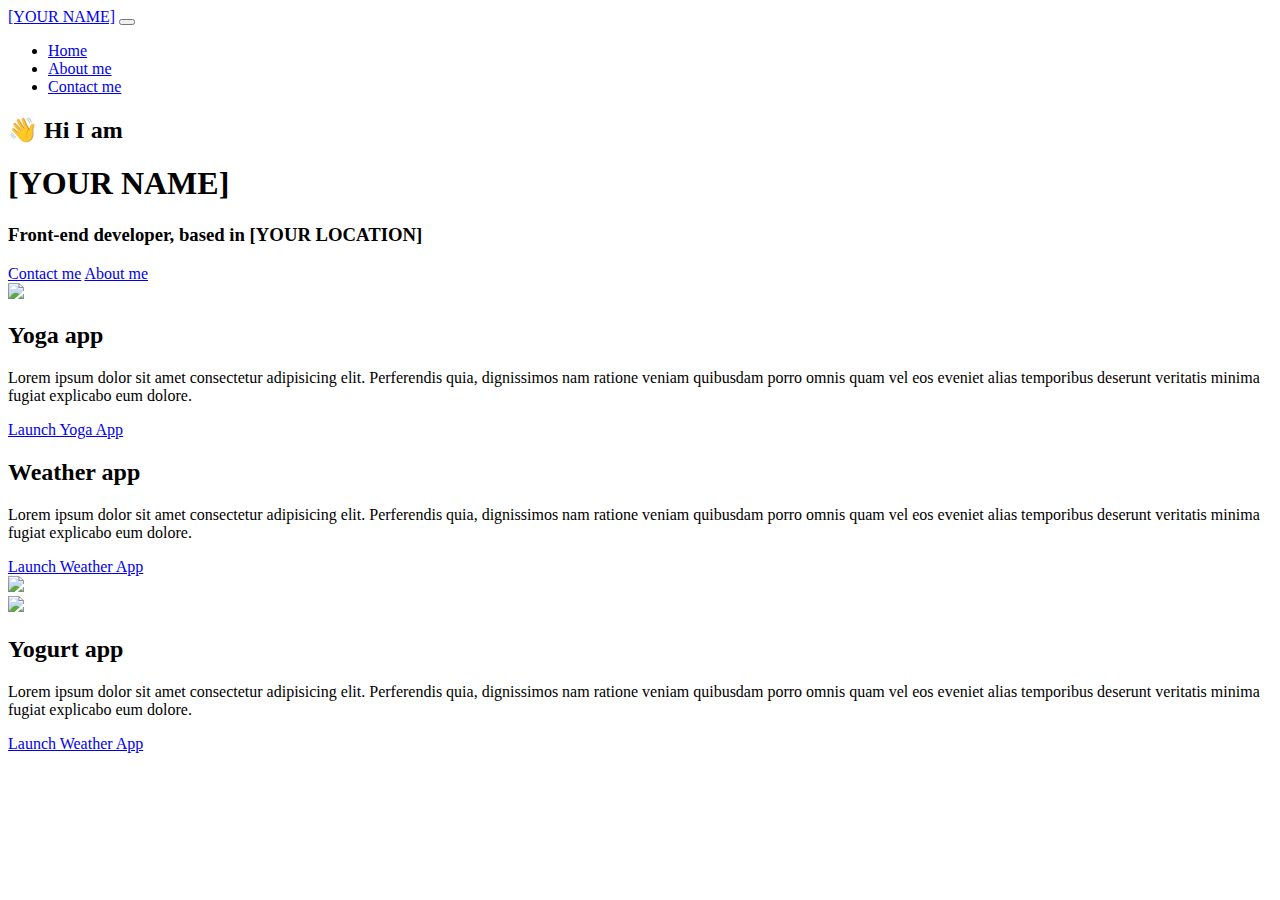
==== index.html @ b13b508b "added index.html" ====
<!DOCTYPE html>
<html lang="en">
  <head>
    <meta charset="UTF-8" />
    <meta http-equiv="X-UA-Compatible" content="IE=edge" />
    <meta name="viewport" content="width=device-width, initial-scale=1.0" />
    <title>[YOUR NAME]</title>
    <link
      href="https://cdn.jsdelivr.net/npm/bootstrap@5.0.0-beta2/dist/css/bootstrap.min.css"
      rel="stylesheet"
      integrity="sha384-BmbxuPwQa2lc/FVzBcNJ7UAyJxM6wuqIj61tLrc4wSX0szH/Ev+nYRRuWlolflfl"
      crossorigin="anonymous"
    />
    <script
      src="https://cdn.jsdelivr.net/npm/bootstrap@5.0.0-beta2/dist/js/bootstrap.bundle.min.js"
      integrity="sha384-b5kHyXgcpbZJO/tY9Ul7kGkf1S0CWuKcCD38l8YkeH8z8QjE0GmW1gYU5S9FOnJ0"
      crossorigin="anonymous"
    ></script>
    <link rel="stylesheet" href="style.css" />
  </head>
  <body>
    <nav class="navbar navbar-expand-lg navbar-light bg-light fixed-top">
      <div class="container">
        <a class="navbar-brand" href="index.html">[YOUR NAME]</a>
        <button
          class="navbar-toggler"
          type="button"
          data-bs-toggle="collapse"
          data-bs-target="#navbarNav"
          aria-controls="navbarNav"
          aria-expanded="false"
          aria-label="Toggle navigation"
        >
          <span class="navbar-toggler-icon"></span>
        </button>
        <div class="collapse navbar-collapse" id="navbarNav">
          <ul class="navbar-nav">
            <li class="nav-item">
              <a class="nav-link active" aria-current="page" href="index.html"
                >Home</a
              >
            </li>
            <li class="nav-item">
              <a class="nav-link" href="about.html">About me</a>
            </li>
            <li class="nav-item">
              <a class="nav-link" href="about.html#contact">Contact me</a>
            </li>
          </ul>
        </div>
      </div>
    </nav>
    <h2 class="text-center">👋 Hi I am</h2>
    <h1 class="text-center">[YOUR NAME]</h1>
    <h3 class="text-center">Front-end developer, based in [YOUR LOCATION]</h3>
    <div class="navigation-links mb-5">
      <a href="about.html#contact" class="primary-link">Contact me</a>
      <a href="about.html" class="secondary-link">About me</a>
    </div>
    <div class="container">
      <div class="row">
        <div class="col-6">
          <img src="images/yoga.png" class="img-fluid rounded" />
        </div>
        <div class="col-6">
          <h2 class="mb-3">Yoga app</h2>
          <p>
            Lorem ipsum dolor sit amet consectetur adipisicing elit. Perferendis
            quia, dignissimos nam ratione veniam quibusdam porro omnis quam vel
            eos eveniet alias temporibus deserunt veritatis minima fugiat
            explicabo eum dolore.
          </p>
          <div class="mt-5">
            <a href="#" class="primary-link">Launch Yoga App</a>
          </div>
        </div>
      </div>
      <div class="row mt-5">
        <div class="col-6">
          <h2 class="mb-3">Weather app</h2>
          <p>
            Lorem ipsum dolor sit amet consectetur adipisicing elit. Perferendis
            quia, dignissimos nam ratione veniam quibusdam porro omnis quam vel
            eos eveniet alias temporibus deserunt veritatis minima fugiat
            explicabo eum dolore.
          </p>
          <div class="mt-5">
            <a href="#" class="primary-link">Launch Weather App</a>
          </div>
        </div>
        <div class="col-6">
          <img src="images/weather.png" class="img-fluid rounded" />
        </div>
      </div>
      <div class="row mt-5">
        <div class="col-6">
          <img src="images/yogurt.png" class="img-fluid rounded" />
        </div>
        <div class="col-6">
          <h2 class="mb-3">Yogurt app</h2>
          <p>
            Lorem ipsum dolor sit amet consectetur adipisicing elit. Perferendis
            quia, dignissimos nam ratione veniam quibusdam porro omnis quam vel
            eos eveniet alias temporibus deserunt veritatis minima fugiat
            explicabo eum dolore.
          </p>
          <div class="mt-5">
            <a href="#" class="primary-link">Launch Weather App</a>
          </div>
        </div>
      </div>
    </div>
  </body>
</html>
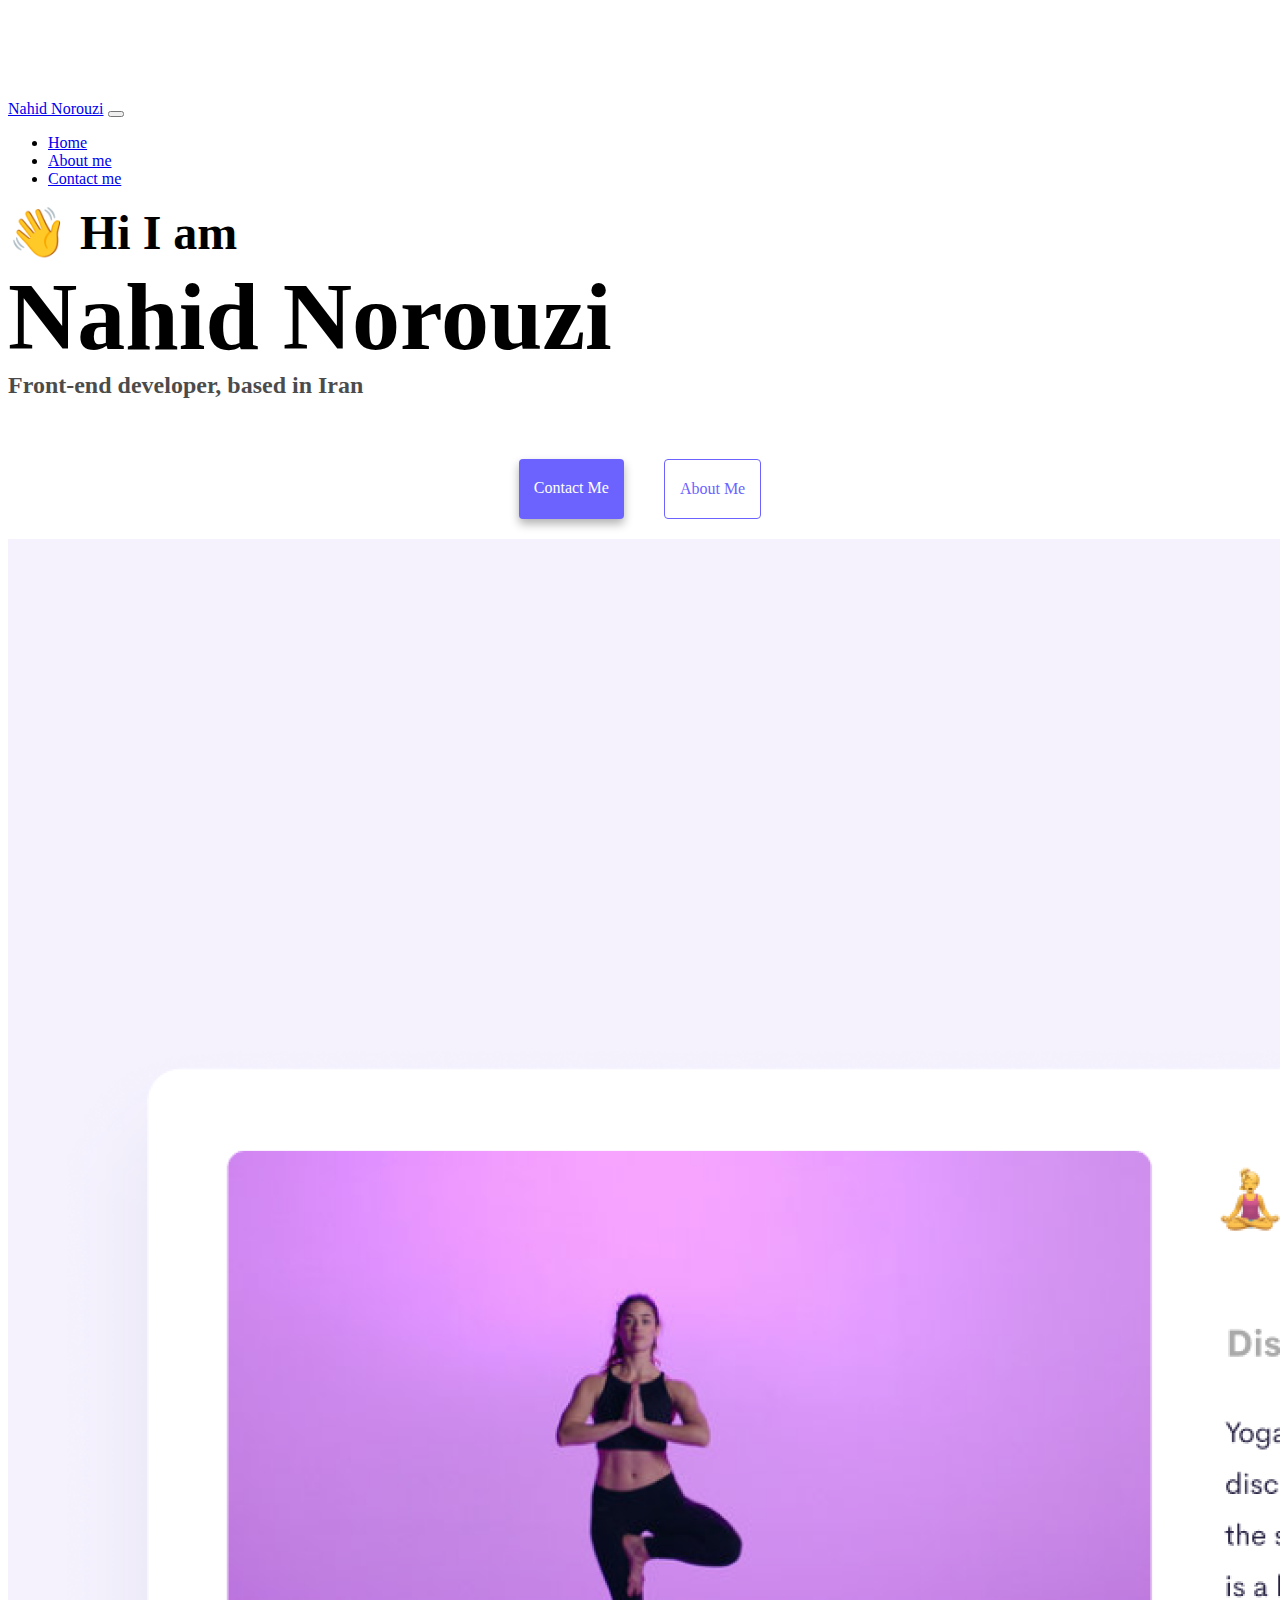
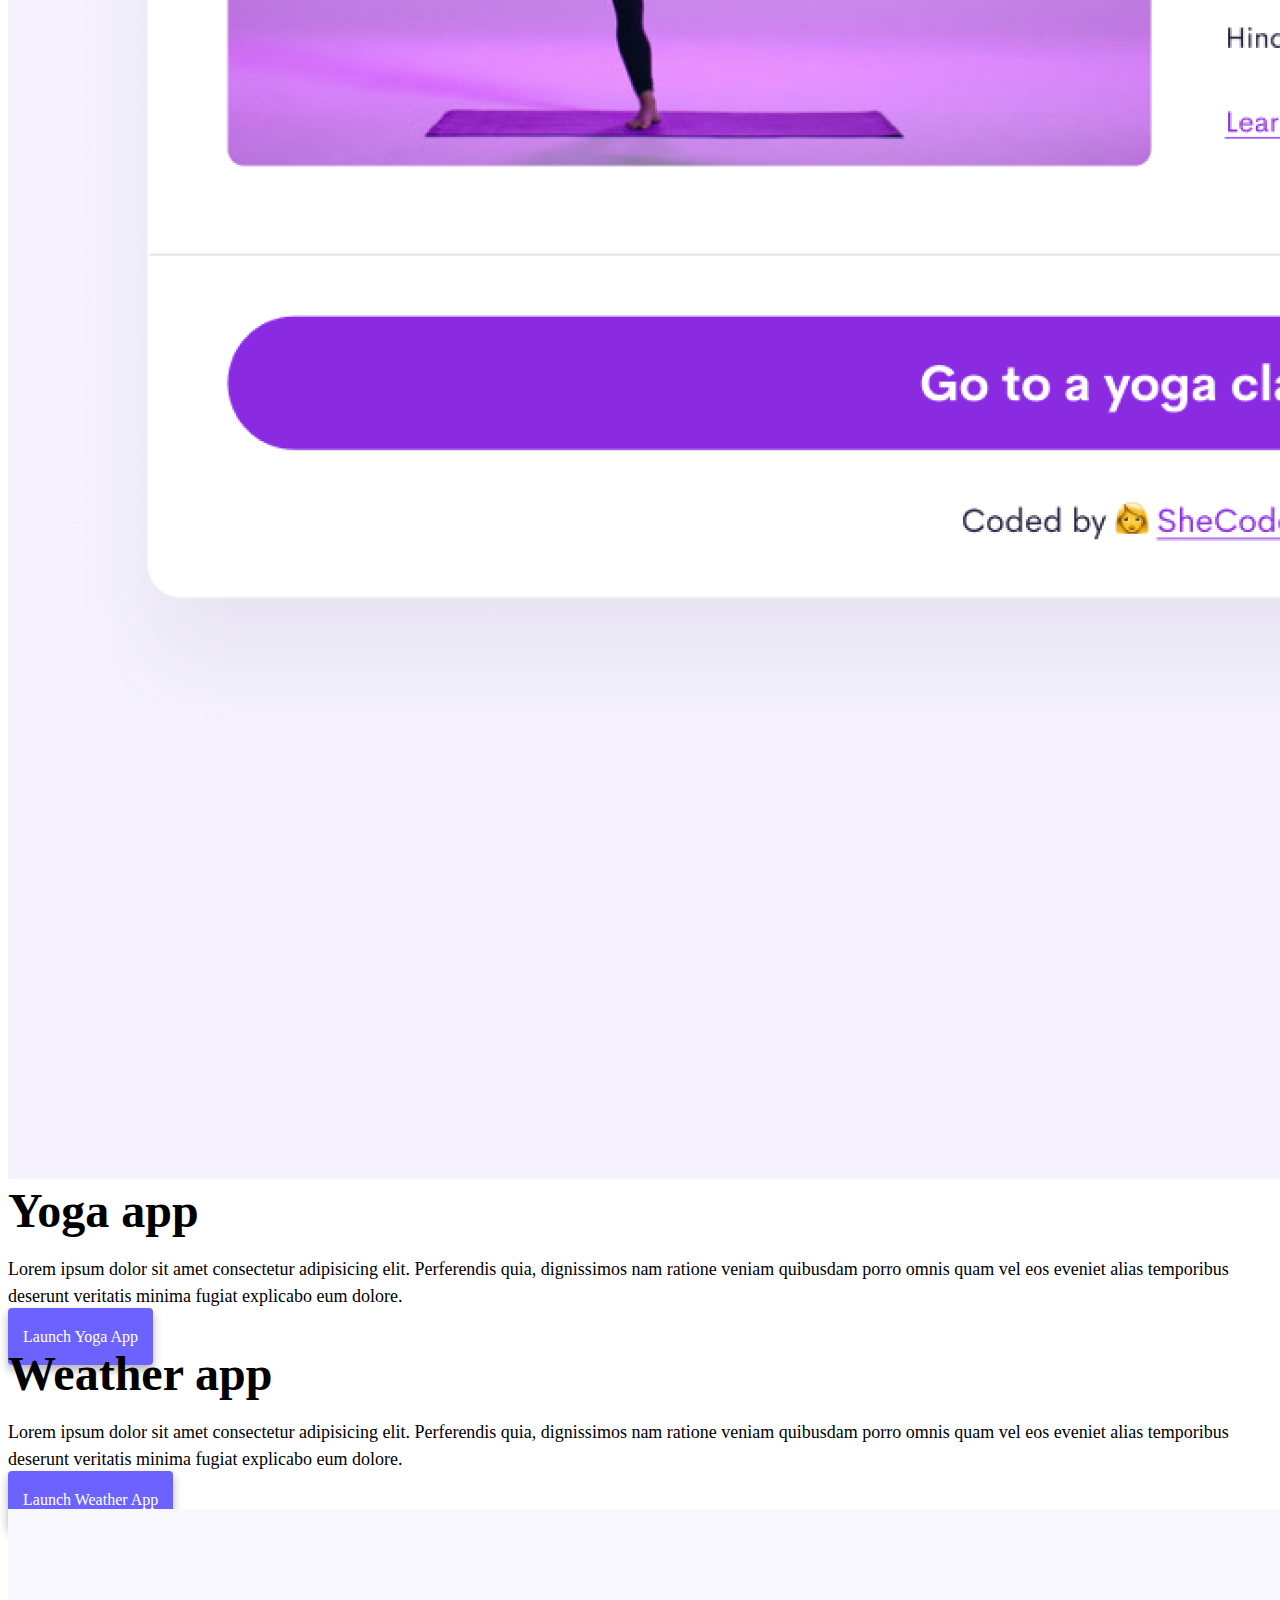
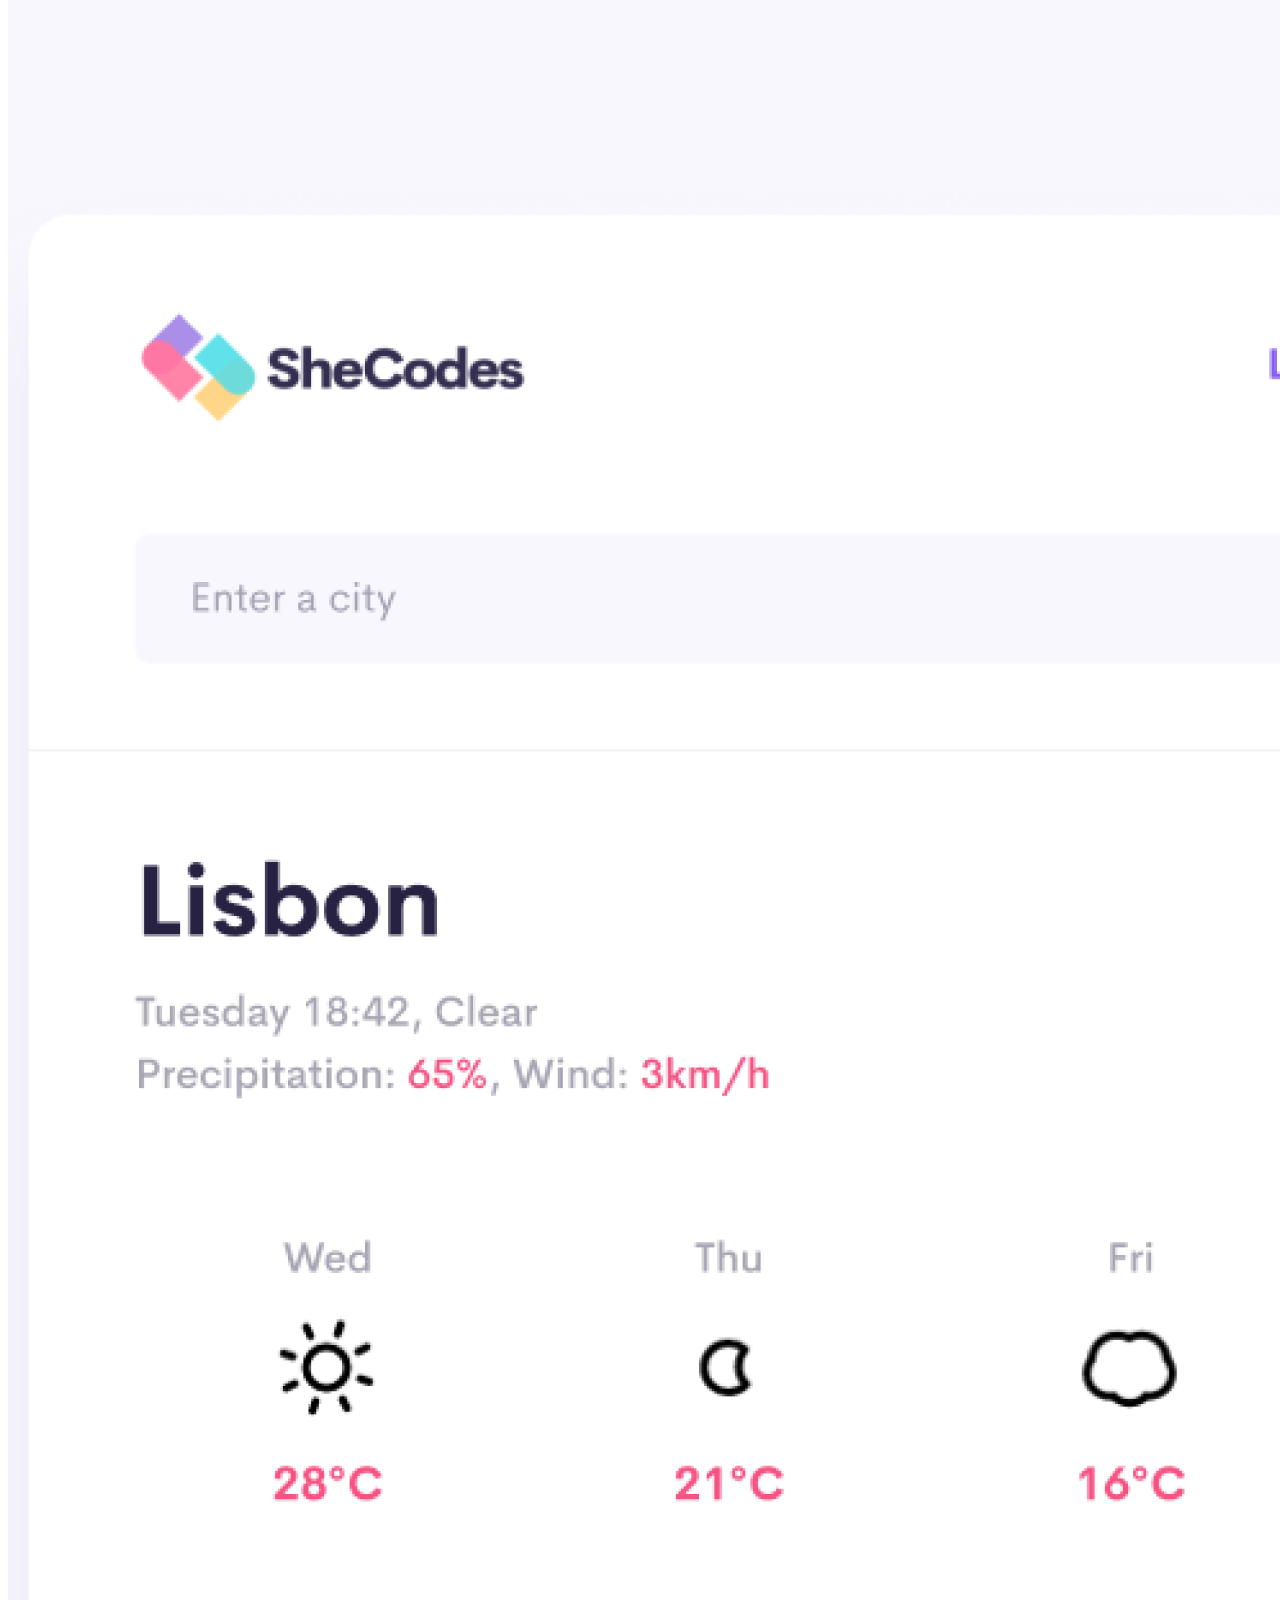
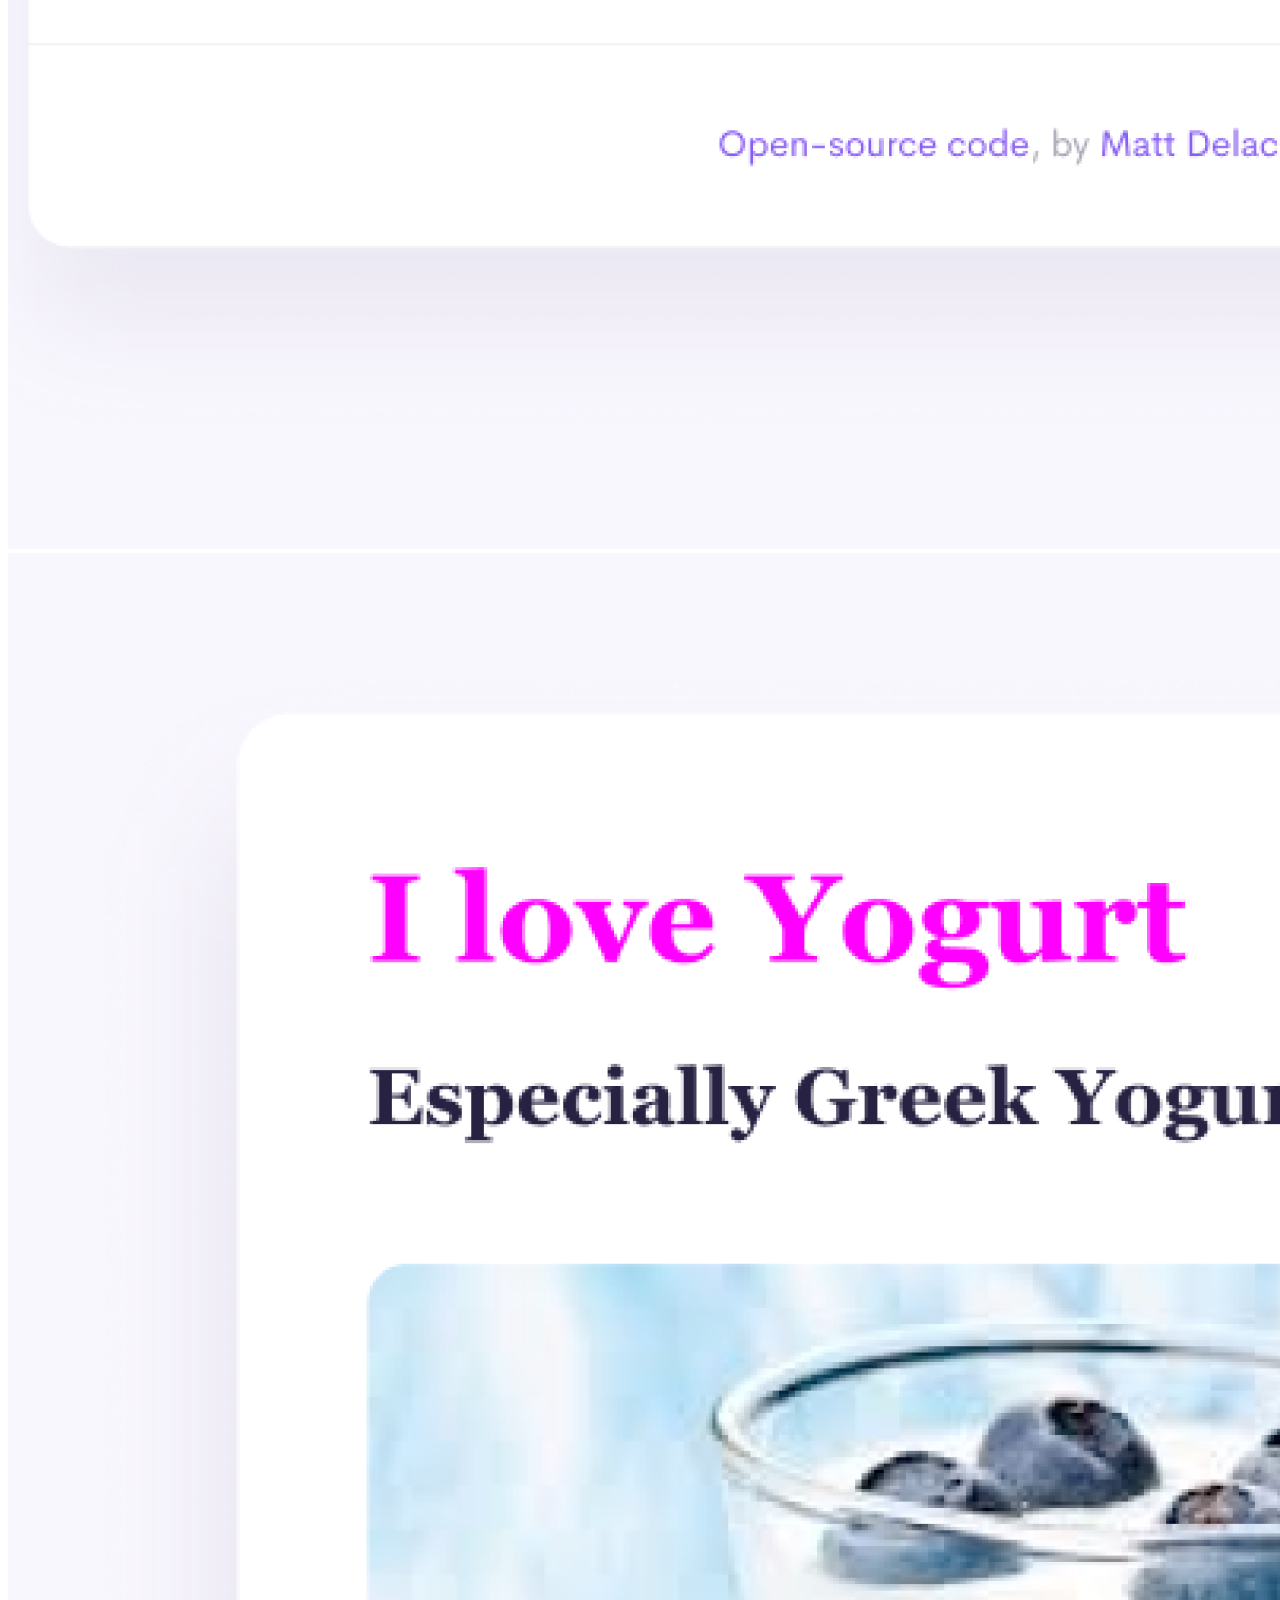
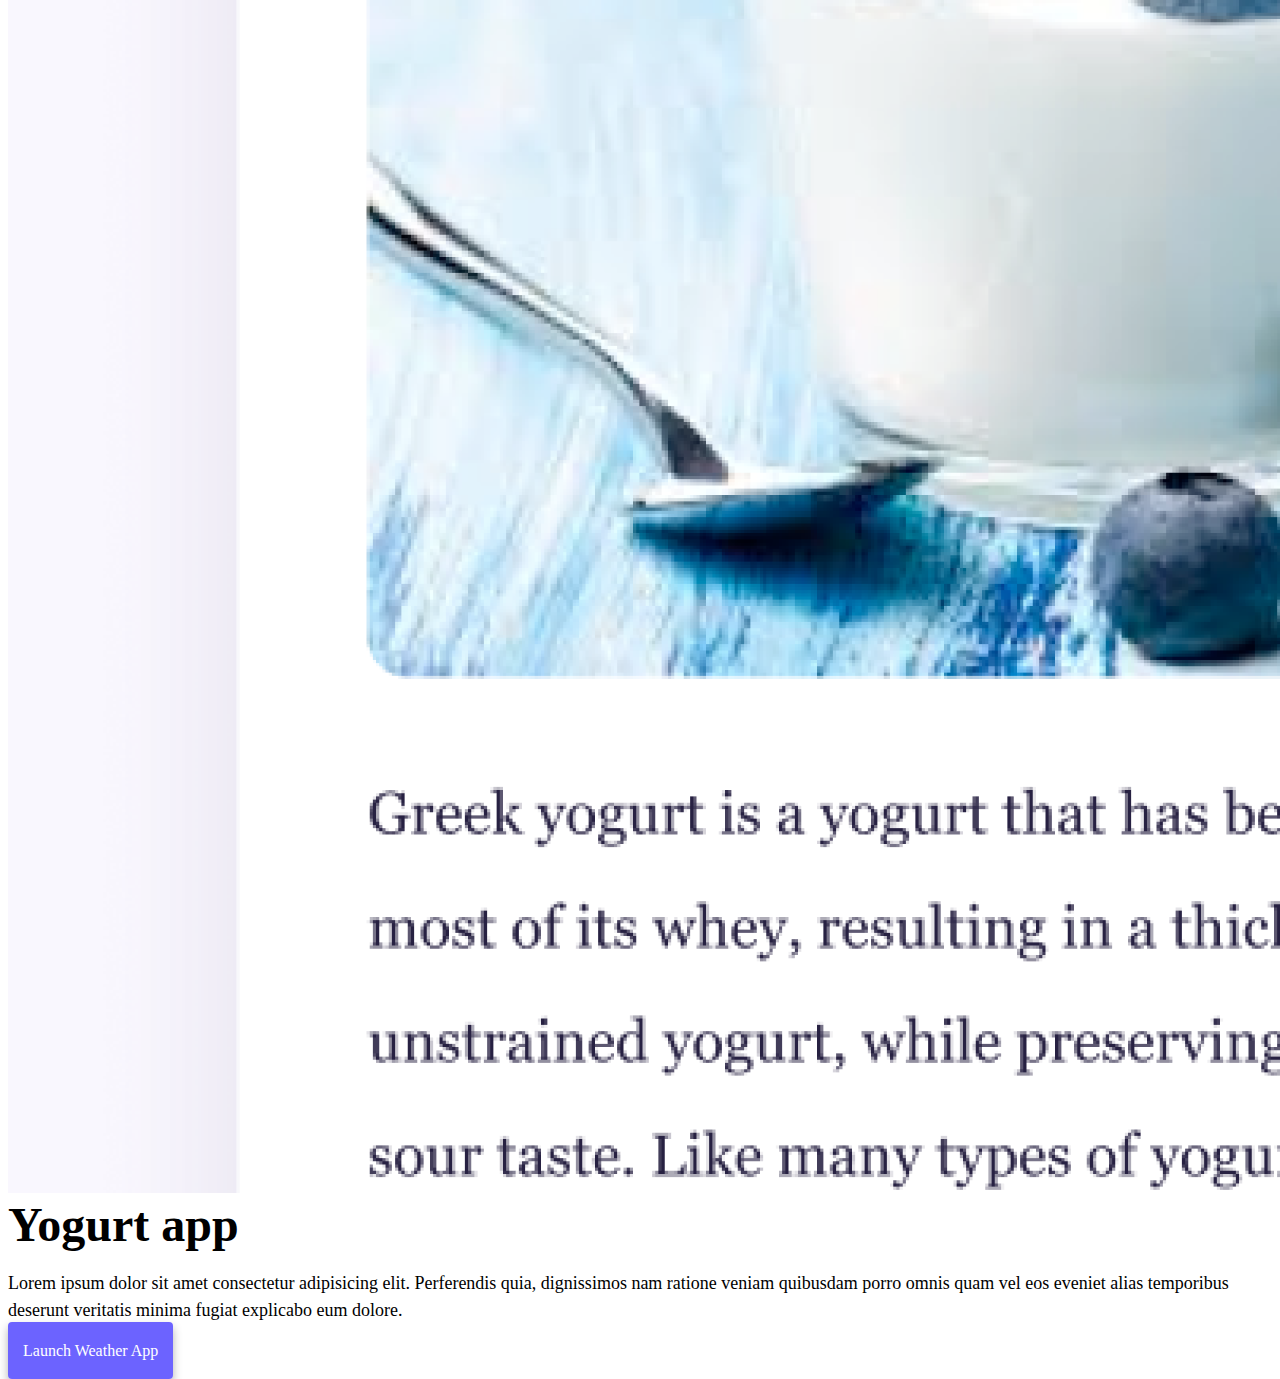
==== commit bbf48bb2: "edited name, location, and email" ====
--- a/index.html
+++ b/index.html
@@ -4,7 +4,7 @@
     <meta charset="UTF-8" />
     <meta http-equiv="X-UA-Compatible" content="IE=edge" />
     <meta name="viewport" content="width=device-width, initial-scale=1.0" />
-    <title>[YOUR NAME]</title>
+    <title>Nahid Norouzi</title>
     <link
       href="https://cdn.jsdelivr.net/npm/bootstrap@5.0.0-beta2/dist/css/bootstrap.min.css"
       rel="stylesheet"
@@ -21,7 +21,7 @@
   <body>
     <nav class="navbar navbar-expand-lg navbar-light bg-light fixed-top">
       <div class="container">
-        <a class="navbar-brand" href="index.html">[YOUR NAME]</a>
+        <a class="navbar-brand" href="index.html">Nahid Norouzi</a>
         <button
           class="navbar-toggler"
           type="button"
@@ -51,8 +51,8 @@
       </div>
     </nav>
     <h2 class="text-center">👋 Hi I am</h2>
-    <h1 class="text-center">[YOUR NAME]</h1>
-    <h3 class="text-center">Front-end developer, based in [YOUR LOCATION]</h3>
+    <h1 class="text-center">Nahid Norouzi</h1>
+    <h3 class="text-center">Front-end developer, based in Iran</h3>
     <div class="navigation-links mb-5">
       <a href="about.html#contact" class="primary-link">Contact me</a>
       <a href="about.html" class="secondary-link">About me</a>
--- a/style.css
+++ b/style.css
@@ -0,0 +1,88 @@
+:root {
+  --primary-color: #6c63ff;
+  --secondary-color: #f5f2fe;
+  --box-shadow: 0 5px 10px rgba(0, 0, 0, 0.3);
+}
+
+body {
+  margin-top: 100px;
+}
+
+h1,
+h2,
+h3 {
+  margin: 0;
+}
+
+h1 {
+  font-size: 96px;
+}
+
+h2 {
+  font-size: 48px;
+}
+
+h3 {
+  font-size: 24px;
+  opacity: 0.7;
+}
+
+p {
+  font-size: 18px;
+  line-height: 1.5;
+}
+
+.navigation-links {
+  display: flex;
+  margin-top: 40px;
+  justify-content: center;
+}
+
+.navigation-links a {
+  margin: 20px;
+}
+
+.primary-link {
+  border-radius: 4px;
+  padding: 20px 15px;
+  text-decoration: none;
+  text-transform: capitalize;
+  background: var(--primary-color);
+  box-shadow: var(--box-shadow);
+  color: white;
+}
+
+.secondary-link {
+  border-radius: 4px;
+  padding: 20px 15px;
+  text-decoration: none;
+  text-transform: capitalize;
+  color: var(--primary-color);
+  border: 1px solid var(--primary-color);
+}
+
+.homepage-link {
+  color: var(--primary-color);
+  text-align: center;
+  display: block;
+}
+
+.about-paragraphs {
+  margin: 30px 0;
+}
+
+.about-paragraphs p {
+  margin: 10px;
+}
+
+.email-link {
+  display: flex;
+  justify-content: center;
+  color: var(--primary-color);
+  font-size: 28px;
+  text-decoration: none;
+}
+
+.email-link:hover {
+  text-decoration: underline;
+}
